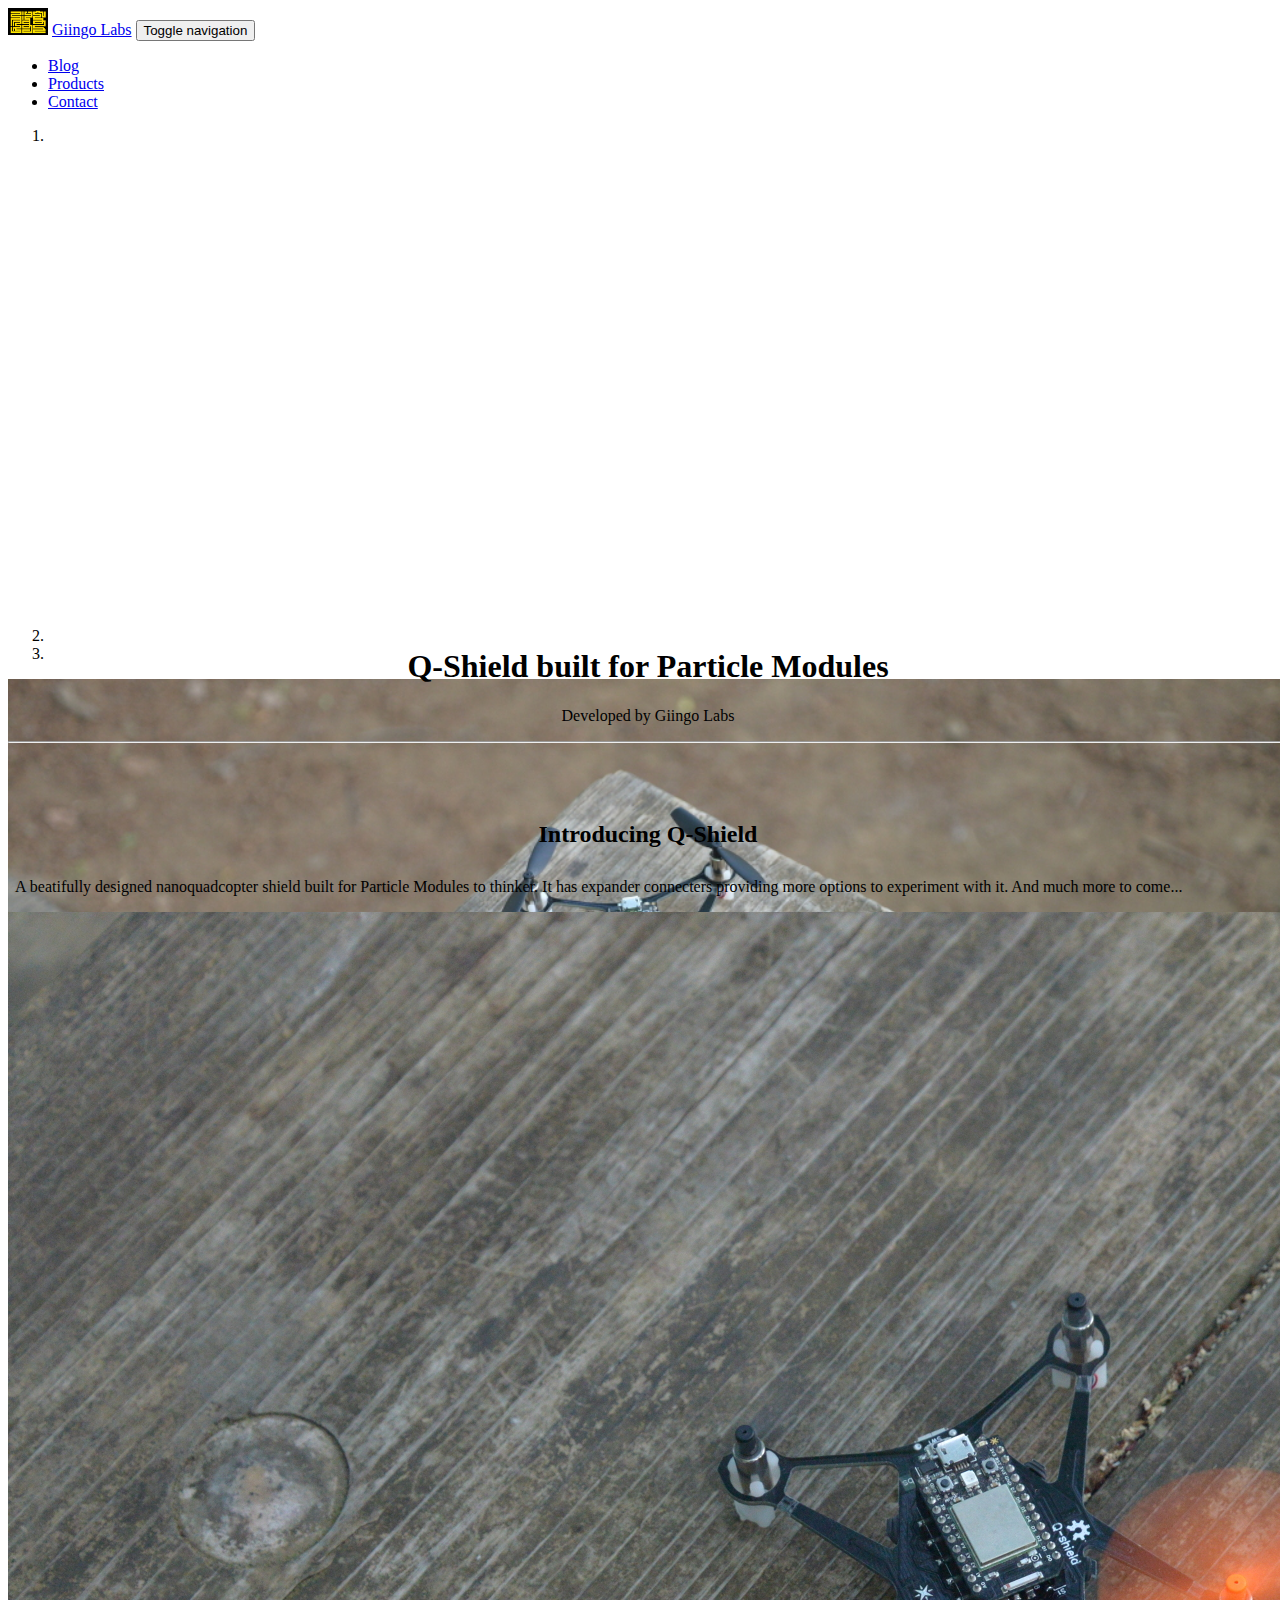
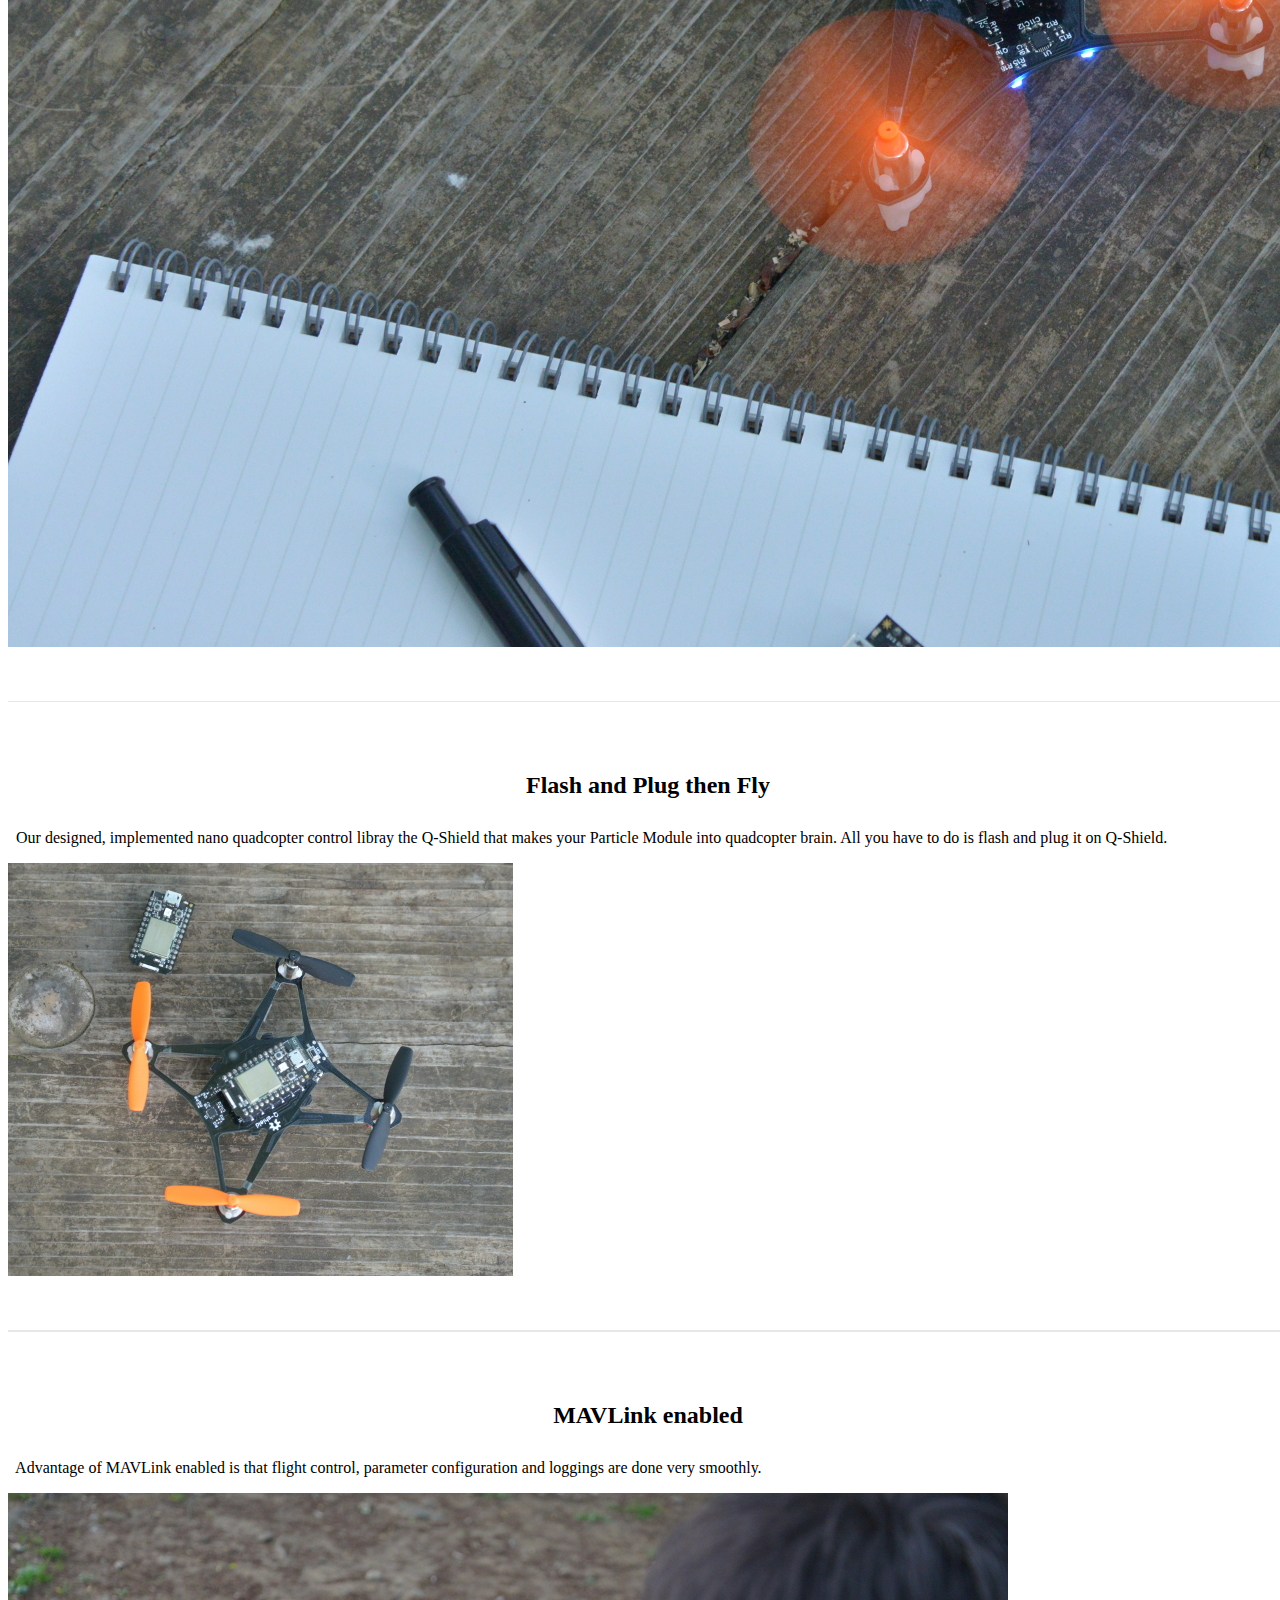
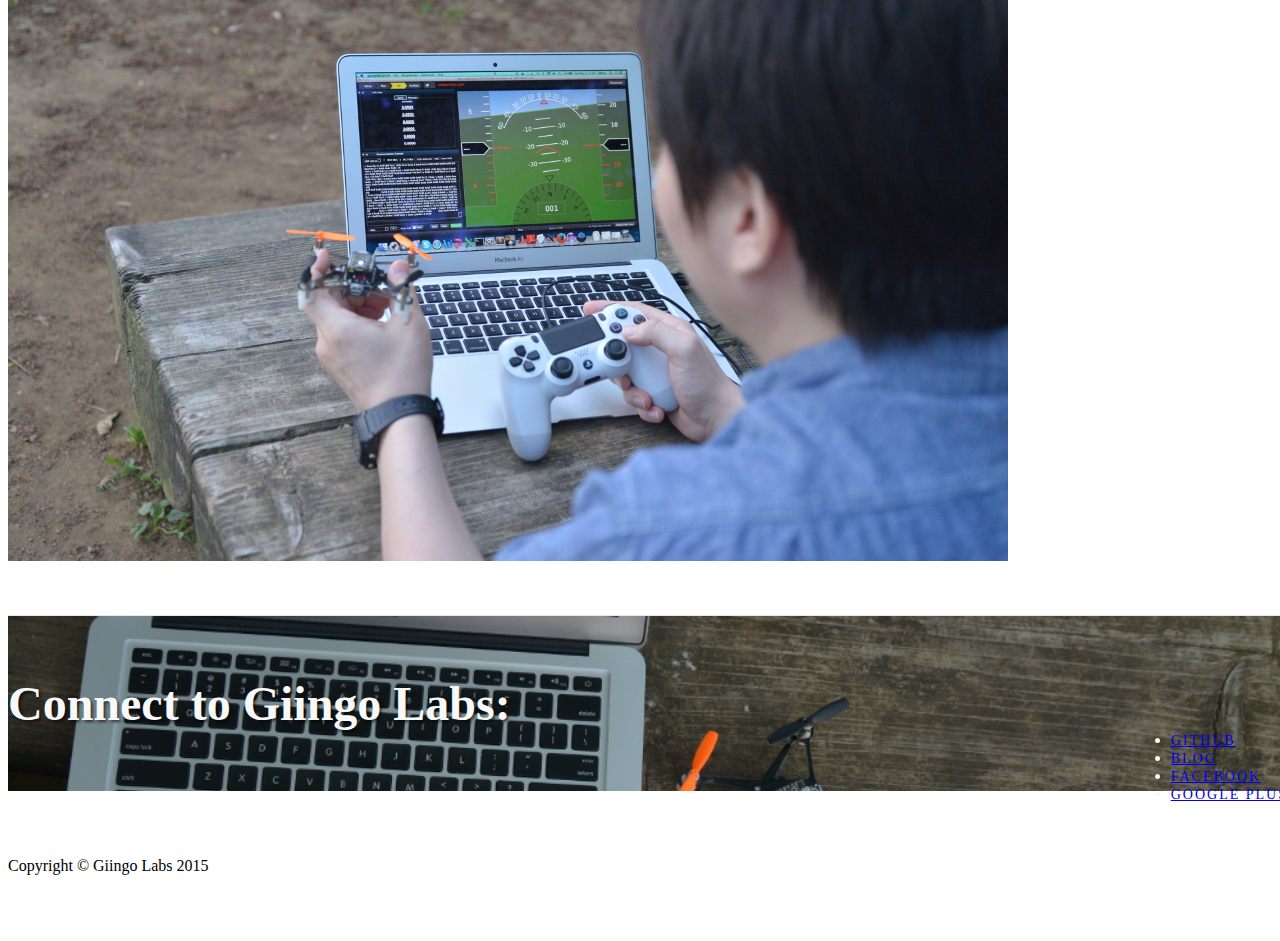
==== index.html @ 7911b2c0 "Particle Inc naming related changes" ====
<!DOCTYPE html>
<html lang="en">

<head>

    <meta charset="utf-8">
    <meta http-equiv="X-UA-Compatible" content="IE=edge">
    <meta name="viewport" content="width=device-width, initial-scale=1">
    <meta name="description" content="">
    <meta name="author" content="">

    <title>Giingo Labs</title>

    <!-- Bootstrap Core CSS -->
    <link href="css/bootstrap.min.css" rel="stylesheet">

    <!-- Custom CSS -->
    <link href="css/full-slider.css" rel="stylesheet">

    <!-- Giingo Logo -->
    <link rel="apple-touch-icon" href="./img/revisedLogoSmall.png">
    <!-- HTML5 Shim and Respond.js IE8 support of HTML5 elements and media queries -->
    <!-- WARNING: Respond.js doesn't work if you view the page via file:// -->
    <!--[if lt IE 9]>
        <script src="https://oss.maxcdn.com/libs/html5shiv/3.7.0/html5shiv.js"></script>
        <script src="https://oss.maxcdn.com/libs/respond.js/1.4.2/respond.min.js"></script>
    <![endif]-->

    <script>
        (function(i,s,o,g,r,a,m){i['GoogleAnalyticsObject']=r;i[r]=i[r]||function(){
        (i[r].q=i[r].q||[]).push(arguments)},i[r].l=1*new Date();a=s.createElement(o),
         m=s.getElementsByTagName(o)[0];a.async=1;a.src=g;m.parentNode.insertBefore(a,m)
         })(window,document,'script','//www.google-analytics.com/analytics.js','ga');

        ga('create', 'UA-62964261-1', 'auto');
        ga('send', 'pageview');
    </script>

</head>

<body>

    <!-- Navigation -->
    <nav class="navbar navbar-inverse navbar-fixed-top" role="navigation">
        <div class="container">
            <!-- Brand and toggle get grouped for better mobile display -->
            <div class="navbar-header">

                <a class="navbar-brand" href="#"><img src="./img/revisedLogoSmall.png" alt=""></a>        
                <a class="navbar-brand" href="#">Giingo Labs</a>          

                <button type="button" class="navbar-toggle" data-toggle="collapse" data-target="#bs-example-navbar-collapse-1">
                    <span class="sr-only">Toggle navigation</span>
                    <span class="icon-bar"></span>
                    <span class="icon-bar"></span>
                    <span class="icon-bar"></span>
                </button> 
            </div>

            <div class="navbar-header">

                
            </div>
            <!-- Collect the nav links, forms, and other content for toggling -->
            <div class="collapse navbar-collapse" id="bs-example-navbar-collapse-1">
                <ul class="nav navbar-nav navbar-right">
                    <li>
                        <a href="http://blog.giingo.io">Blog</a>
                    </li>
                    <li>
                        <a href="#">Products</a>
                    </li>
                    <li>
                        <a href="https://www.github.com/giingo">Contact</a>
                    </li>
                </ul>
            </div>
            <!-- /.navbar-collapse -->
        </div>
        <!-- /.container -->
    </nav>

    <!-- Full Page Image Background Carousel Header -->
    <header id="myCarousel" class="carousel slide">
        <!-- Indicators -->
        <ol class="carousel-indicators">
            <li data-target="#myCarousel" data-slide-to="0" class="active"></li>
            <li data-target="#myCarousel" data-slide-to="1"></li>
            <li data-target="#myCarousel" data-slide-to="2"></li>
        </ol>

        <!-- Wrapper for Slides -->
        <div class="carousel-inner">
            <div class="item active">
                <!-- Set the first background image using inline CSS below. -->
                <div 
                    class="fill" 
                    style="background-image:url('img/1-on-table/DSC_3504_scalled_revised.JPG');">
                </div>
                <div class="carousel-caption">
                    <h2></h2> <!-- No text -->
                </div>
            </div>

            <div class="item">
                <!-- Set the second background image using inline CSS below. -->
                <div 
                    class="fill" 
                    style="background-image:url('img/2-take-off/DSC_3575-scalled_cropped.JPG');"></div>
                <div class="carousel-caption">
                    <h2></h2> <!-- No text -->
                </div>
            </div>

            <div class="item">
                <!-- Set the third background image using inline CSS below. -->
                <div 
                    class="fill"
                    style="background-image:url('img/4-flying/DSC_3647_small.JPG');"
                    ></div>
                <div class="carousel-caption">
                    <h2></h2> <!-- No text -->
                </div>
            </div>
        </div>

        <!-- Controls -->
        <a class="left carousel-control" href="#myCarousel" data-slide="prev">
            <span class="icon-prev"></span>
        </a>
        <a class="right carousel-control" href="#myCarousel" data-slide="next">
            <span class="icon-next"></span>
        </a>

    </header>

    <!-- Page Content -->
    <div class="container">

        <div class="row">
            <div class="col-lg-12" align="center">
                <h1>Q-Shield built for Particle Modules</h1>
                <p>Developed by Giingo Labs </p>
            </div>
        </div>

        <hr>

    <div class="content-section-a">
        <div class="container">
            <div class="row">
                <div class="col-lg-5 col-sm-6">
                    <div class="clearfix"></div>
                    <h2 class="section-heading" align="center">Introducing Q-Shield<br></h2>
                    <p class="lead">
                        &nbsp A beatifully designed nanoquadcopter shield built for Particle Modules to thinker. It has expander connecters providing more options to experiment with it. And much more to come...  </p>
                </div>

                <div class="col-lg-5 col-lg-offset-2 col-sm-6">
                    <img class="img-responsive" src="img/3-app/DSC_3523_scalled.JPG" alt="">
                </div>
            </div>

        </div>
        <!-- /.container -->
    </div>
    <!-- /.content-section-a -->

    <div class="content-section-b">
        <div class="container" >
            <div class="row">
                <div class="col-lg-5 col-sm-6">
                    <div class="clearfix"></div>
                    <h2 class="section-heading" align="center">Flash and Plug then Fly<br></h2>
                    <p class="lead" class="text-center"> 
                        &nbsp Our designed, implemented nano quadcopter control libray the Q-Shield that makes your Particle Module into quadcopter brain. All you have to do is flash and plug it on Q-Shield. 
                    </p>
                </div>

                <div class="col-lg-5 col-lg-offset-2 col-sm-6">
                    <img class="img-responsive" 
                    src="img/1-on-table/DSC_3484_scalled_cropped_revised.JPG" alt="">
                </div>

            </div>

        </div>
        <!-- /.container -->
    </div>
    <!-- /.content-section-b -->

    <div class="content-section-c">
        <div class="container">
            <div class="row">
                <div class="col-lg-5 col-sm-6">
                    <div class="clearfix"></div>
                    <h2 class="section-heading" align="center">MAVLink enabled<br></h2>
                    <p class="lead" class="text-center">
                        &nbsp Advantage of MAVLink enabled is that flight control, parameter configuration and loggings are done very smoothly.
                        </p>
                </div>
                <div class="col-lg-5 col-lg-offset-2 col-sm-6">
                    <img class="img-responsive" src="img/5-mavlink/DSC_3652_scalled.JPG" alt="">
                </div>
            </div>

        </div>
        <!-- /.container -->
    </div>
    <!-- /.content-section-c -->


    <div class="banner">
        <div class="container">
            <div class="row">
                <div class="col-lg-6">
                    <h2>Connect to Giingo Labs:</h2>
                </div>
                
                <div class="col-lg-6">
                    <ul class="list-inline banner-social-buttons">
                    
                        <li>
                        <a href="https://github.com/giingo" 
                        class="btn btn-default btn-lg">
                            <i class="fa fa-github fa-fw"></i> 
                            <span class="network-name">github</span></a>
                        </li>
                    
                        <li>
                        <a href="http://blog.giingo.io" 
                        class="btn btn-default btn-lg">
                            <i class="fa fa-blog fa-fw"></i> 
                            <span class="network-name">blog</span></a>
                        </li>

                        <li>
                        <a href="http://facebook.com/giingo.labs" 
                        class="btn btn-default btn-lg">
                            <i class="fa fa-blog fa-fw"></i> 
                            <span class="network-name">Facebook</span></a>
                        </li>

                        <li>
                        <a href="https://plus.google.com/b/112785644583143679120/112785644583143679120/posts?hl=en&service=PLUS" 
                        class="btn btn-default btn-lg">
                            <i class="fa fa-blog fa-fw"></i> 
                            <span class="network-name">Google Plus</span></a>
                        </li>
                    </ul>
               </div> 

            </div>
        </div>
        <!-- /.container -->
    </div>
    <!-- ./banner -->

      <!-- Footer -->
    <footer>
        <div class="container">
            <div class="row">
                <div class="col-lg-12">
                    <p>Copyright &copy; Giingo Labs 2015</p>
                </div>
            </div>
            <!-- /.row -->
        </div>    
    </footer>

    <!-- jQuery -->
    <script src="js/jquery.js"></script>

    <!-- Bootstrap Core JavaScript -->
    <script src="js/bootstrap.min.js"></script>

    <!-- Script to Activate the Carousel -->
    <script>
    $('.carousel').carousel({
        interval: 4500 //changes the speed
    })
    </script>

</body>

</html>
---- css/full-slider.css ----
/*!
 * Start Bootstrap - Full Slider HTML Template (http://startbootstrap.com)
 * Code licensed under the Apache License v2.0.
 * For details, see http://www.apache.org/licenses/LICENSE-2.0.
 */

html,
body {
    width: 100%;
    height: 100%;
}

.carousel,
.item,
.active {
    height: 500px;
}

.carousel-inner {
    height: 100%;
}

/* Background images are set within the HTML using inline CSS, not here */

.fill {
    width: 100%;
    height: 100%;
    background-position: center;
    -webkit-background-size: cover;
    -moz-background-size: cover;
    background-size: cover;
    -o-background-size: cover;
}

.network-name {
    text-transform: uppercase;
    font-size: 14px;
    font-weight: 400;
    letter-spacing: 2px;
}

.content-section-a {
    padding: 50px 0;
}

.content-section-b {
    padding: 50px 0;
    border-top: 1px solid #e7e7e7;
    border-bottom: 1px solid #e7e7e7;
}

.content-section-c {
    padding: 50px 0;
    border-top: 1px solid #e7e7e7;
    border-bottom: 1px solid #e7e7e7;
}

.section-heading {
    margin-bottom: 30px;
}

.section-heading-spacer {
    float: left;
    width: 200px;
    border-top: 3px solid #e7e7e7;
}

.banner {
    padding: 60px 0;
    color: #f8f8f8;
    background: url(../img/6-banner/DSC_3572_cropped_scalled.JPG) ;
    background-size: cover;
}

.banner h2 {
    margin: 0;
    text-shadow: 2px 2px 3px rgba(0,0,0,0.6);
    font-size: 3em;
}

.banner ul {
    margin-bottom: 0;
}

.banner-social-buttons {
    float: right;
    margin-top: 0;
}


@media(max-width:1199px) {
    ul.banner-social-buttons {
        float: left;
        margin-top: 15px;
    }
}

@media(max-width:767px) {
    .banner h2 {
        margin: 0;
        text-shadow: 2px 2px 3px rgba(0,0,0,0.6);
        font-size: 3em;
    }

    ul.banner-social-buttons > li {
        display: block;
        margin-bottom: 20px;
        padding: 0;
    }

    ul.banner-social-buttons > li:last-child {
        margin-bottom: 0;
    }
}

footer {
    padding: 50px 0;
}

p.copyright {
    margin: 15px 0 0;
}
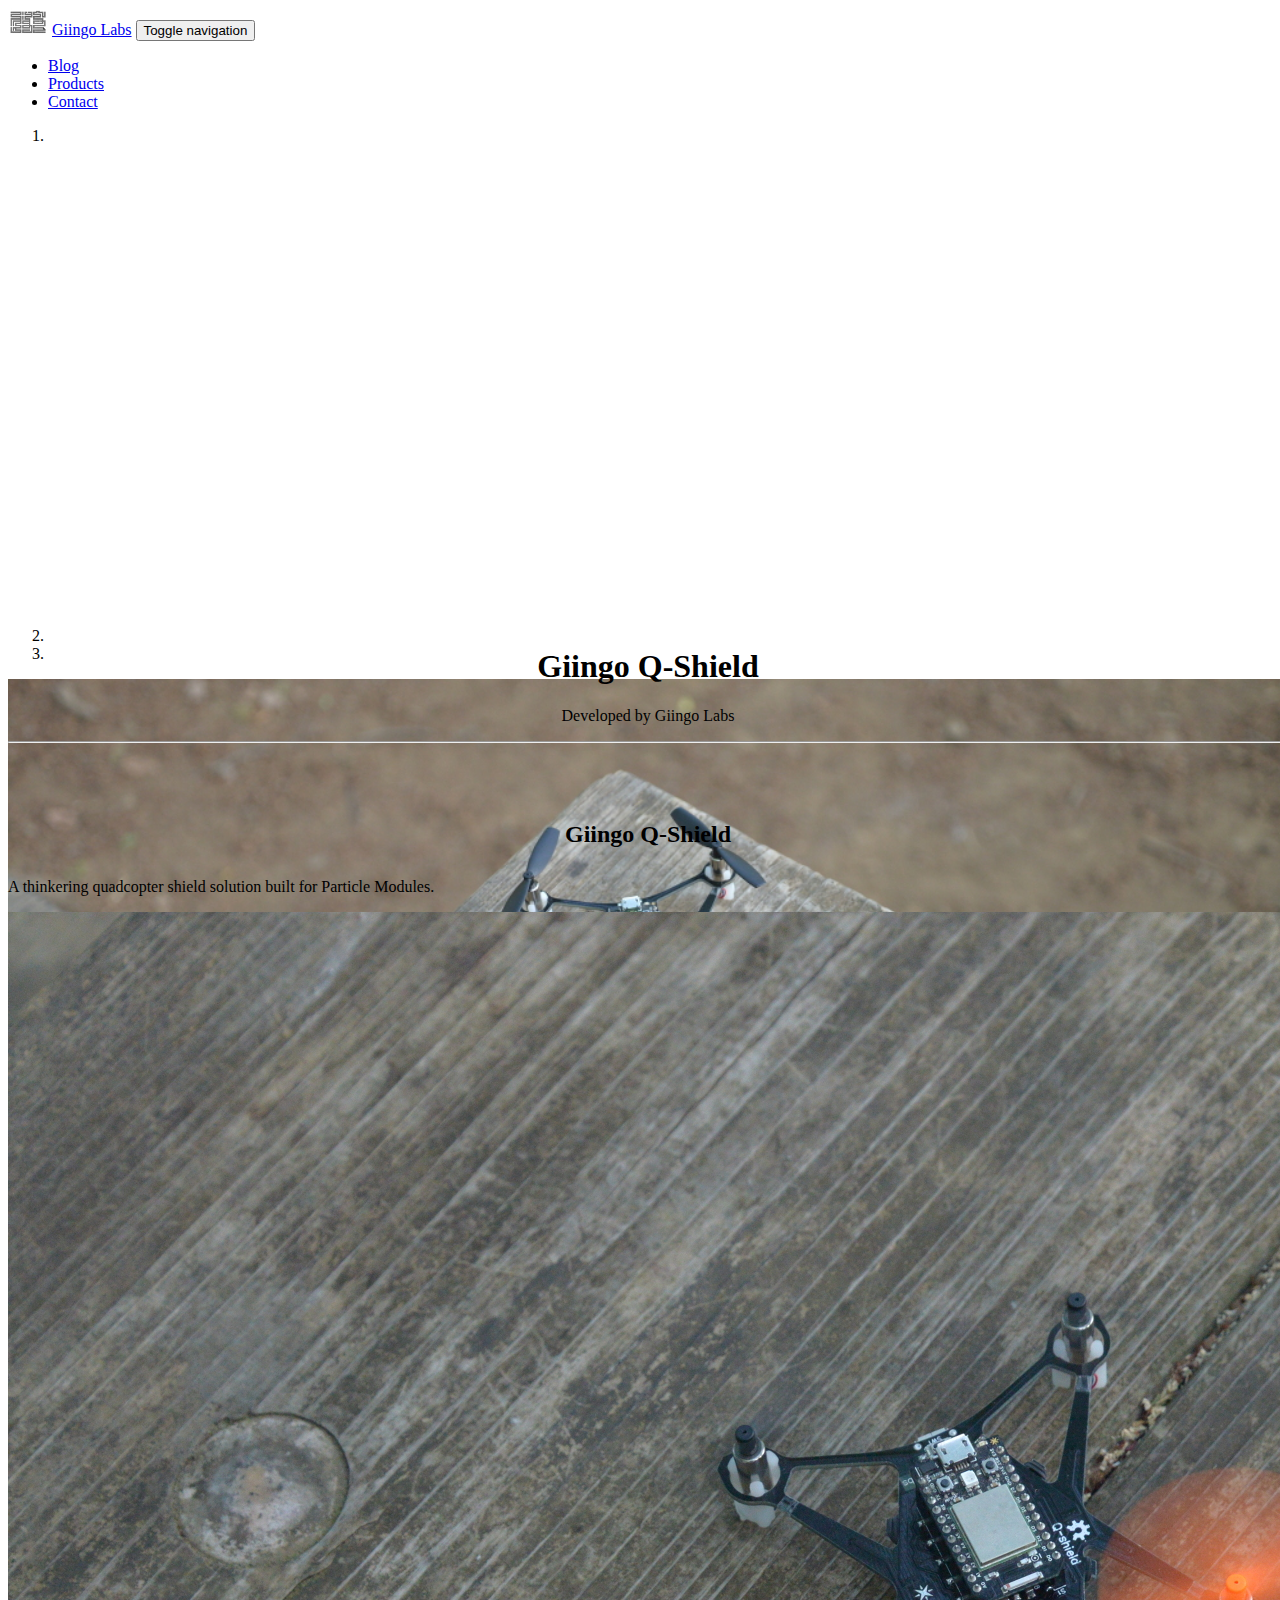
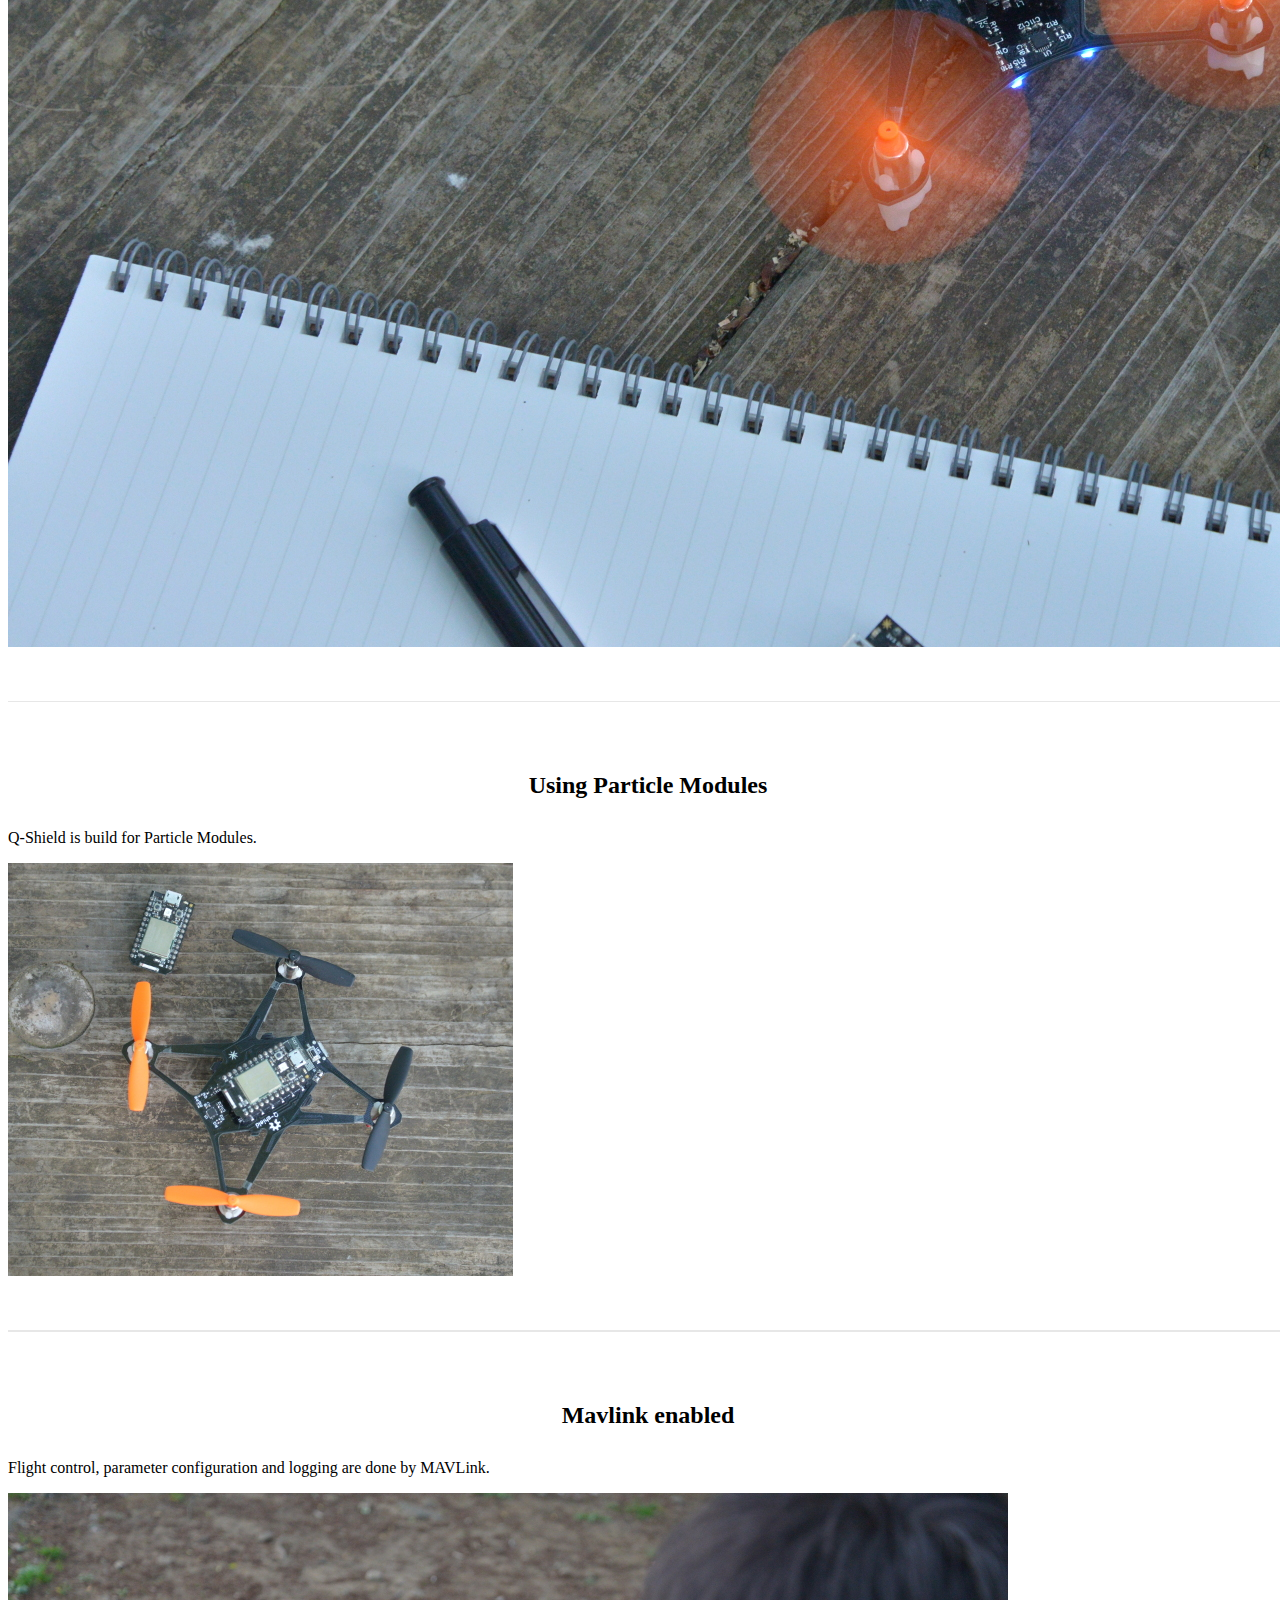
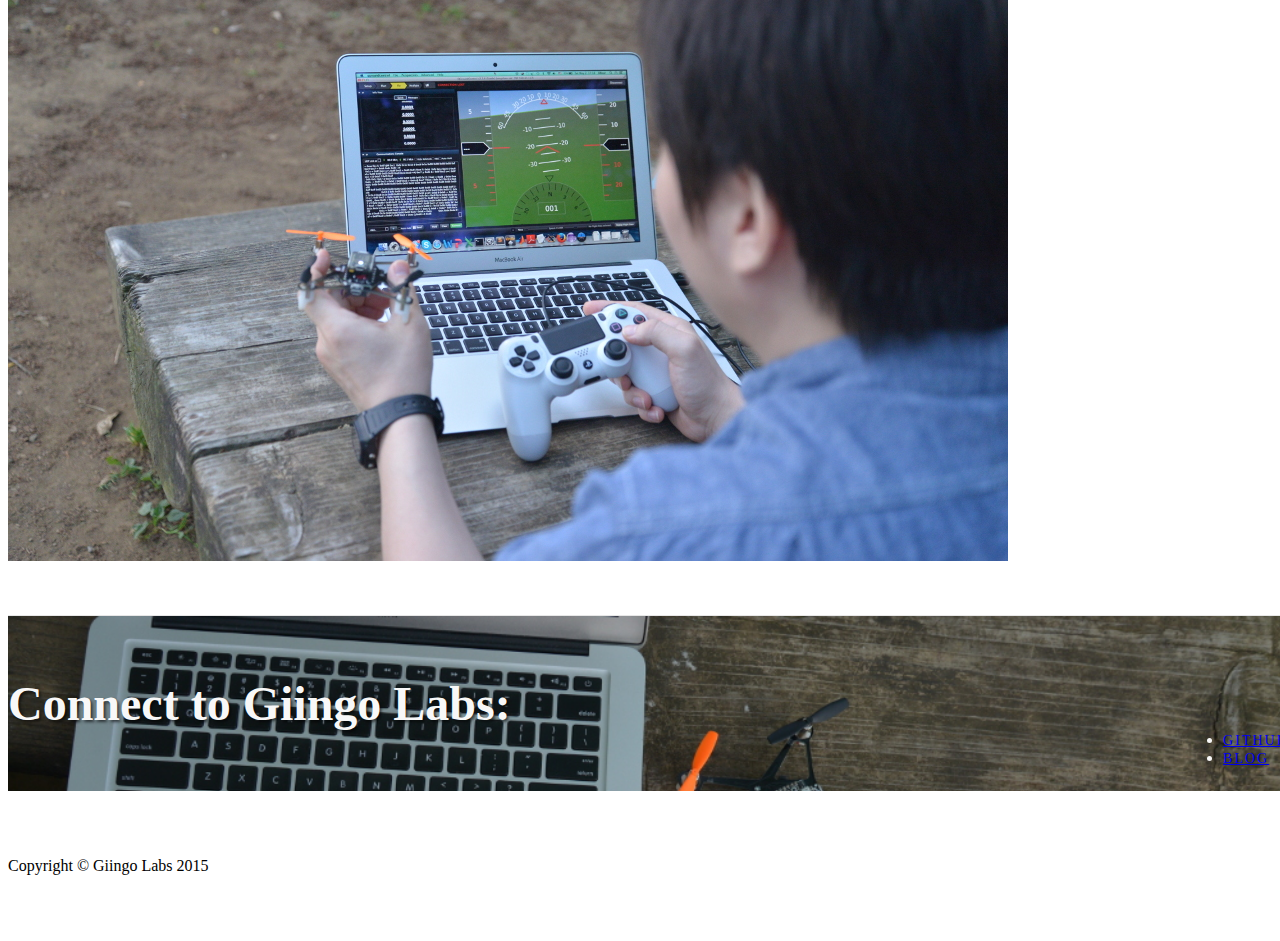
==== commit 96587641: "Particle Inc naming changes applied" ====
--- a/index.html
+++ b/index.html
@@ -18,7 +18,7 @@
     <link href="css/full-slider.css" rel="stylesheet">
 
     <!-- Giingo Logo -->
-    <link rel="apple-touch-icon" href="./img/revisedLogoSmall.png">
+    <link rel="apple-touch-icon" href="./img/logo.png">
     <!-- HTML5 Shim and Respond.js IE8 support of HTML5 elements and media queries -->
     <!-- WARNING: Respond.js doesn't work if you view the page via file:// -->
     <!--[if lt IE 9]>
@@ -46,7 +46,7 @@
             <!-- Brand and toggle get grouped for better mobile display -->
             <div class="navbar-header">
 
-                <a class="navbar-brand" href="#"><img src="./img/revisedLogoSmall.png" alt=""></a>        
+                <a class="navbar-brand" href="#"><img src="./img/logo.png" alt=""></a>        
                 <a class="navbar-brand" href="#">Giingo Labs</a>          
 
                 <button type="button" class="navbar-toggle" data-toggle="collapse" data-target="#bs-example-navbar-collapse-1">
@@ -95,7 +95,7 @@
                 <!-- Set the first background image using inline CSS below. -->
                 <div 
                     class="fill" 
-                    style="background-image:url('img/1-on-table/DSC_3504_scalled_revised.JPG');">
+                    style="background-image:url('img/1-on-table/DSC_3504_scalled.JPG');">
                 </div>
                 <div class="carousel-caption">
                     <h2></h2> <!-- No text -->
@@ -139,7 +139,7 @@
 
         <div class="row">
             <div class="col-lg-12" align="center">
-                <h1>Q-Shield built for Particle Modules</h1>
+                <h1>Giingo Q-Shield</h1>
                 <p>Developed by Giingo Labs </p>
             </div>
         </div>
@@ -151,9 +151,9 @@
             <div class="row">
                 <div class="col-lg-5 col-sm-6">
                     <div class="clearfix"></div>
-                    <h2 class="section-heading" align="center">Introducing Q-Shield<br></h2>
+                    <h2 class="section-heading" align="center">Giingo Q-Shield<br></h2>
                     <p class="lead">
-                        &nbsp A beatifully designed nanoquadcopter shield built for Particle Modules to thinker. It has expander connecters providing more options to experiment with it. And much more to come...  </p>
+                        A thinkering quadcopter shield solution built for Particle Modules.</p>
                 </div>
 
                 <div class="col-lg-5 col-lg-offset-2 col-sm-6">
@@ -168,18 +168,18 @@
 
     <div class="content-section-b">
         <div class="container" >
-            <div class="row">
+
+            <div class="row">
+                
                 <div class="col-lg-5 col-sm-6">
                     <div class="clearfix"></div>
-                    <h2 class="section-heading" align="center">Flash and Plug then Fly<br></h2>
-                    <p class="lead" class="text-center"> 
-                        &nbsp Our designed, implemented nano quadcopter control libray the Q-Shield that makes your Particle Module into quadcopter brain. All you have to do is flash and plug it on Q-Shield. 
-                    </p>
+                    <h2 class="section-heading" align="center">Using Particle Modules<br></h2>
+                    <p> Q-Shield is build for Particle Modules.</p>
                 </div>
 
                 <div class="col-lg-5 col-lg-offset-2 col-sm-6">
                     <img class="img-responsive" 
-                    src="img/1-on-table/DSC_3484_scalled_cropped_revised.JPG" alt="">
+                    src="img/1-on-table/DSC_3484_scalled_cropped.JPG" alt="">
                 </div>
 
             </div>
@@ -194,10 +194,9 @@
             <div class="row">
                 <div class="col-lg-5 col-sm-6">
                     <div class="clearfix"></div>
-                    <h2 class="section-heading" align="center">MAVLink enabled<br></h2>
-                    <p class="lead" class="text-center">
-                        &nbsp Advantage of MAVLink enabled is that flight control, parameter configuration and loggings are done very smoothly.
-                        </p>
+                    <h2 class="section-heading" align="center">Mavlink enabled<br></h2>
+                    <p class="lead" class="text-center">Flight control, parameter configuration 
+                                    and logging are done by MAVLink. </p>
                 </div>
                 <div class="col-lg-5 col-lg-offset-2 col-sm-6">
                     <img class="img-responsive" src="img/5-mavlink/DSC_3652_scalled.JPG" alt="">
@@ -233,20 +232,6 @@
                             <i class="fa fa-blog fa-fw"></i> 
                             <span class="network-name">blog</span></a>
                         </li>
-
-                        <li>
-                        <a href="http://facebook.com/giingo.labs" 
-                        class="btn btn-default btn-lg">
-                            <i class="fa fa-blog fa-fw"></i> 
-                            <span class="network-name">Facebook</span></a>
-                        </li>
-
-                        <li>
-                        <a href="https://plus.google.com/b/112785644583143679120/112785644583143679120/posts?hl=en&service=PLUS" 
-                        class="btn btn-default btn-lg">
-                            <i class="fa fa-blog fa-fw"></i> 
-                            <span class="network-name">Google Plus</span></a>
-                        </li>
                     </ul>
                </div> 
 
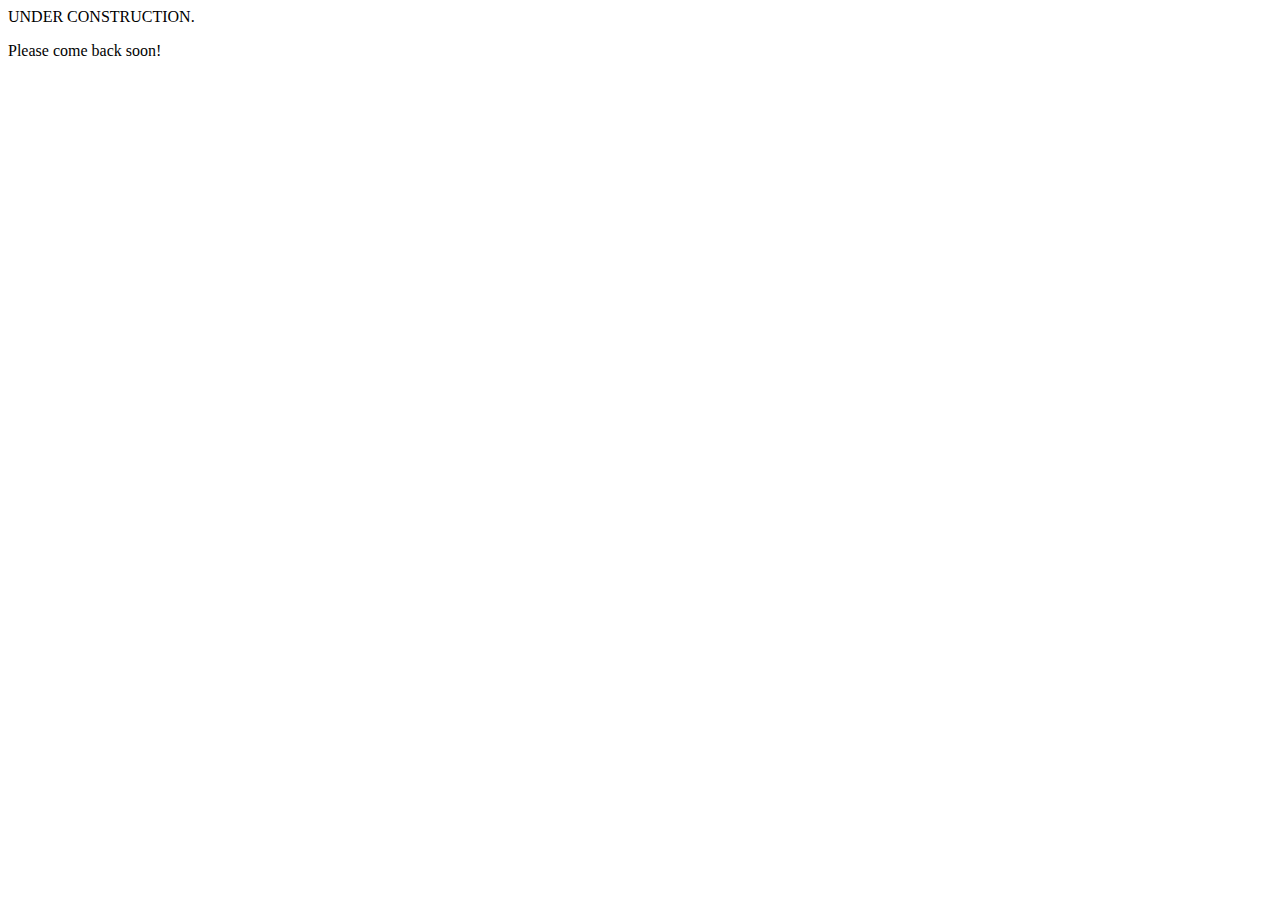
==== commit 210d9b29: "Changed for UNDER CONSTRUCTION" ====
--- a/index.html
+++ b/index.html
@@ -1,30 +1,7 @@
-<!DOCTYPE html>
-<html lang="en">
-
+<!DOCTYPE>
+<html>
 <head>
-
-    <meta charset="utf-8">
-    <meta http-equiv="X-UA-Compatible" content="IE=edge">
-    <meta name="viewport" content="width=device-width, initial-scale=1">
-    <meta name="description" content="">
-    <meta name="author" content="">
-
     <title>Giingo Labs</title>
-
-    <!-- Bootstrap Core CSS -->
-    <link href="css/bootstrap.min.css" rel="stylesheet">
-
-    <!-- Custom CSS -->
-    <link href="css/full-slider.css" rel="stylesheet">
-
-    <!-- Giingo Logo -->
-    <link rel="apple-touch-icon" href="./img/logo.png">
-    <!-- HTML5 Shim and Respond.js IE8 support of HTML5 elements and media queries -->
-    <!-- WARNING: Respond.js doesn't work if you view the page via file:// -->
-    <!--[if lt IE 9]>
-        <script src="https://oss.maxcdn.com/libs/html5shiv/3.7.0/html5shiv.js"></script>
-        <script src="https://oss.maxcdn.com/libs/respond.js/1.4.2/respond.min.js"></script>
-    <![endif]-->
 
     <script>
         (function(i,s,o,g,r,a,m){i['GoogleAnalyticsObject']=r;i[r]=i[r]||function(){
@@ -37,235 +14,10 @@
     </script>
 
 </head>
-
-<body>
-
-    <!-- Navigation -->
-    <nav class="navbar navbar-inverse navbar-fixed-top" role="navigation">
-        <div class="container">
-            <!-- Brand and toggle get grouped for better mobile display -->
-            <div class="navbar-header">
-
-                <a class="navbar-brand" href="#"><img src="./img/logo.png" alt=""></a>        
-                <a class="navbar-brand" href="#">Giingo Labs</a>          
-
-                <button type="button" class="navbar-toggle" data-toggle="collapse" data-target="#bs-example-navbar-collapse-1">
-                    <span class="sr-only">Toggle navigation</span>
-                    <span class="icon-bar"></span>
-                    <span class="icon-bar"></span>
-                    <span class="icon-bar"></span>
-                </button> 
-            </div>
-
-            <div class="navbar-header">
-
-                
-            </div>
-            <!-- Collect the nav links, forms, and other content for toggling -->
-            <div class="collapse navbar-collapse" id="bs-example-navbar-collapse-1">
-                <ul class="nav navbar-nav navbar-right">
-                    <li>
-                        <a href="http://blog.giingo.io">Blog</a>
-                    </li>
-                    <li>
-                        <a href="#">Products</a>
-                    </li>
-                    <li>
-                        <a href="https://www.github.com/giingo">Contact</a>
-                    </li>
-                </ul>
-            </div>
-            <!-- /.navbar-collapse -->
-        </div>
-        <!-- /.container -->
-    </nav>
-
-    <!-- Full Page Image Background Carousel Header -->
-    <header id="myCarousel" class="carousel slide">
-        <!-- Indicators -->
-        <ol class="carousel-indicators">
-            <li data-target="#myCarousel" data-slide-to="0" class="active"></li>
-            <li data-target="#myCarousel" data-slide-to="1"></li>
-            <li data-target="#myCarousel" data-slide-to="2"></li>
-        </ol>
-
-        <!-- Wrapper for Slides -->
-        <div class="carousel-inner">
-            <div class="item active">
-                <!-- Set the first background image using inline CSS below. -->
-                <div 
-                    class="fill" 
-                    style="background-image:url('img/1-on-table/DSC_3504_scalled.JPG');">
-                </div>
-                <div class="carousel-caption">
-                    <h2></h2> <!-- No text -->
-                </div>
-            </div>
-
-            <div class="item">
-                <!-- Set the second background image using inline CSS below. -->
-                <div 
-                    class="fill" 
-                    style="background-image:url('img/2-take-off/DSC_3575-scalled_cropped.JPG');"></div>
-                <div class="carousel-caption">
-                    <h2></h2> <!-- No text -->
-                </div>
-            </div>
-
-            <div class="item">
-                <!-- Set the third background image using inline CSS below. -->
-                <div 
-                    class="fill"
-                    style="background-image:url('img/4-flying/DSC_3647_small.JPG');"
-                    ></div>
-                <div class="carousel-caption">
-                    <h2></h2> <!-- No text -->
-                </div>
-            </div>
-        </div>
-
-        <!-- Controls -->
-        <a class="left carousel-control" href="#myCarousel" data-slide="prev">
-            <span class="icon-prev"></span>
-        </a>
-        <a class="right carousel-control" href="#myCarousel" data-slide="next">
-            <span class="icon-next"></span>
-        </a>
-
-    </header>
-
-    <!-- Page Content -->
-    <div class="container">
-
-        <div class="row">
-            <div class="col-lg-12" align="center">
-                <h1>Giingo Q-Shield</h1>
-                <p>Developed by Giingo Labs </p>
-            </div>
-        </div>
-
-        <hr>
-
-    <div class="content-section-a">
-        <div class="container">
-            <div class="row">
-                <div class="col-lg-5 col-sm-6">
-                    <div class="clearfix"></div>
-                    <h2 class="section-heading" align="center">Giingo Q-Shield<br></h2>
-                    <p class="lead">
-                        A thinkering quadcopter shield solution built for Particle Modules.</p>
-                </div>
-
-                <div class="col-lg-5 col-lg-offset-2 col-sm-6">
-                    <img class="img-responsive" src="img/3-app/DSC_3523_scalled.JPG" alt="">
-                </div>
-            </div>
-
-        </div>
-        <!-- /.container -->
-    </div>
-    <!-- /.content-section-a -->
-
-    <div class="content-section-b">
-        <div class="container" >
-
-            <div class="row">
-                
-                <div class="col-lg-5 col-sm-6">
-                    <div class="clearfix"></div>
-                    <h2 class="section-heading" align="center">Using Particle Modules<br></h2>
-                    <p> Q-Shield is build for Particle Modules.</p>
-                </div>
-
-                <div class="col-lg-5 col-lg-offset-2 col-sm-6">
-                    <img class="img-responsive" 
-                    src="img/1-on-table/DSC_3484_scalled_cropped.JPG" alt="">
-                </div>
-
-            </div>
-
-        </div>
-        <!-- /.container -->
-    </div>
-    <!-- /.content-section-b -->
-
-    <div class="content-section-c">
-        <div class="container">
-            <div class="row">
-                <div class="col-lg-5 col-sm-6">
-                    <div class="clearfix"></div>
-                    <h2 class="section-heading" align="center">Mavlink enabled<br></h2>
-                    <p class="lead" class="text-center">Flight control, parameter configuration 
-                                    and logging are done by MAVLink. </p>
-                </div>
-                <div class="col-lg-5 col-lg-offset-2 col-sm-6">
-                    <img class="img-responsive" src="img/5-mavlink/DSC_3652_scalled.JPG" alt="">
-                </div>
-            </div>
-
-        </div>
-        <!-- /.container -->
-    </div>
-    <!-- /.content-section-c -->
-
-
-    <div class="banner">
-        <div class="container">
-            <div class="row">
-                <div class="col-lg-6">
-                    <h2>Connect to Giingo Labs:</h2>
-                </div>
-                
-                <div class="col-lg-6">
-                    <ul class="list-inline banner-social-buttons">
-                    
-                        <li>
-                        <a href="https://github.com/giingo" 
-                        class="btn btn-default btn-lg">
-                            <i class="fa fa-github fa-fw"></i> 
-                            <span class="network-name">github</span></a>
-                        </li>
-                    
-                        <li>
-                        <a href="http://blog.giingo.io" 
-                        class="btn btn-default btn-lg">
-                            <i class="fa fa-blog fa-fw"></i> 
-                            <span class="network-name">blog</span></a>
-                        </li>
-                    </ul>
-               </div> 
-
-            </div>
-        </div>
-        <!-- /.container -->
-    </div>
-    <!-- ./banner -->
-
-      <!-- Footer -->
-    <footer>
-        <div class="container">
-            <div class="row">
-                <div class="col-lg-12">
-                    <p>Copyright &copy; Giingo Labs 2015</p>
-                </div>
-            </div>
-            <!-- /.row -->
-        </div>    
-    </footer>
-
-    <!-- jQuery -->
-    <script src="js/jquery.js"></script>
-
-    <!-- Bootstrap Core JavaScript -->
-    <script src="js/bootstrap.min.js"></script>
-
-    <!-- Script to Activate the Carousel -->
-    <script>
-    $('.carousel').carousel({
-        interval: 4500 //changes the speed
-    })
-    </script>
-
-</body>
-
+<!-- Giingo Logo -->
+    <link rel="apple-touch-icon" href="./img/logo.png">
+    <bodyd>
+        <p>UNDER CONSTRUCTION.</p>
+        <p>Please come back soon!</p>
+    </body>
 </html>
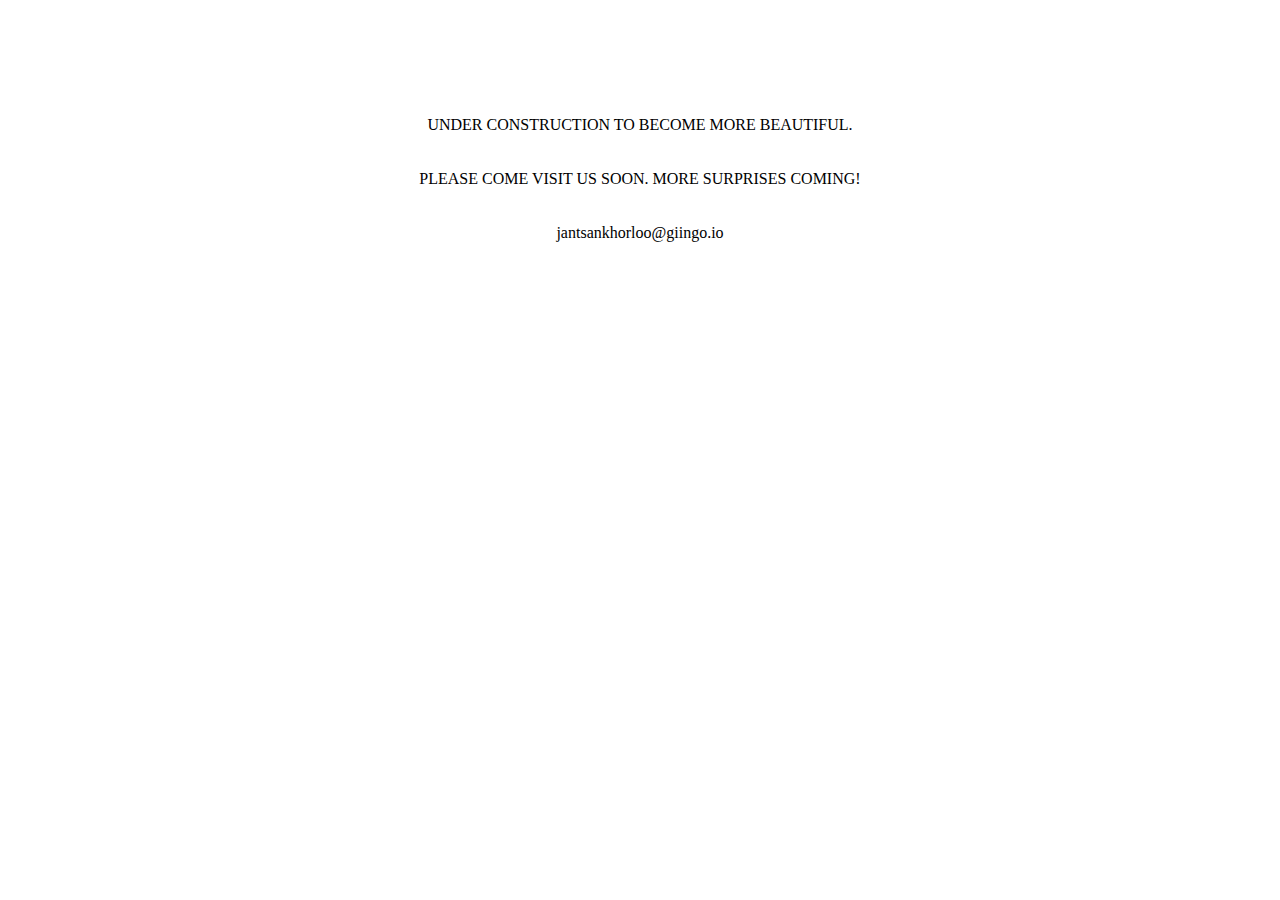
==== commit 5abd86a4: "added text to the underconstruction html" ====
--- a/index.html
+++ b/index.html
@@ -17,7 +17,13 @@
 <!-- Giingo Logo -->
     <link rel="apple-touch-icon" href="./img/logo.png">
     <bodyd>
-        <p>UNDER CONSTRUCTION.</p>
-        <p>Please come back soon!</p>
+        <br></br>
+        <br></br>
+        <br></br>
+        <center>UNDER CONSTRUCTION TO BECOME MORE BEAUTIFUL.</center>
+        <br></br>
+        <center>PLEASE COME VISIT US SOON. MORE SURPRISES COMING!</center>
+        <br></br>
+        <center>jantsankhorloo@giingo.io</center>
     </body>
 </html>
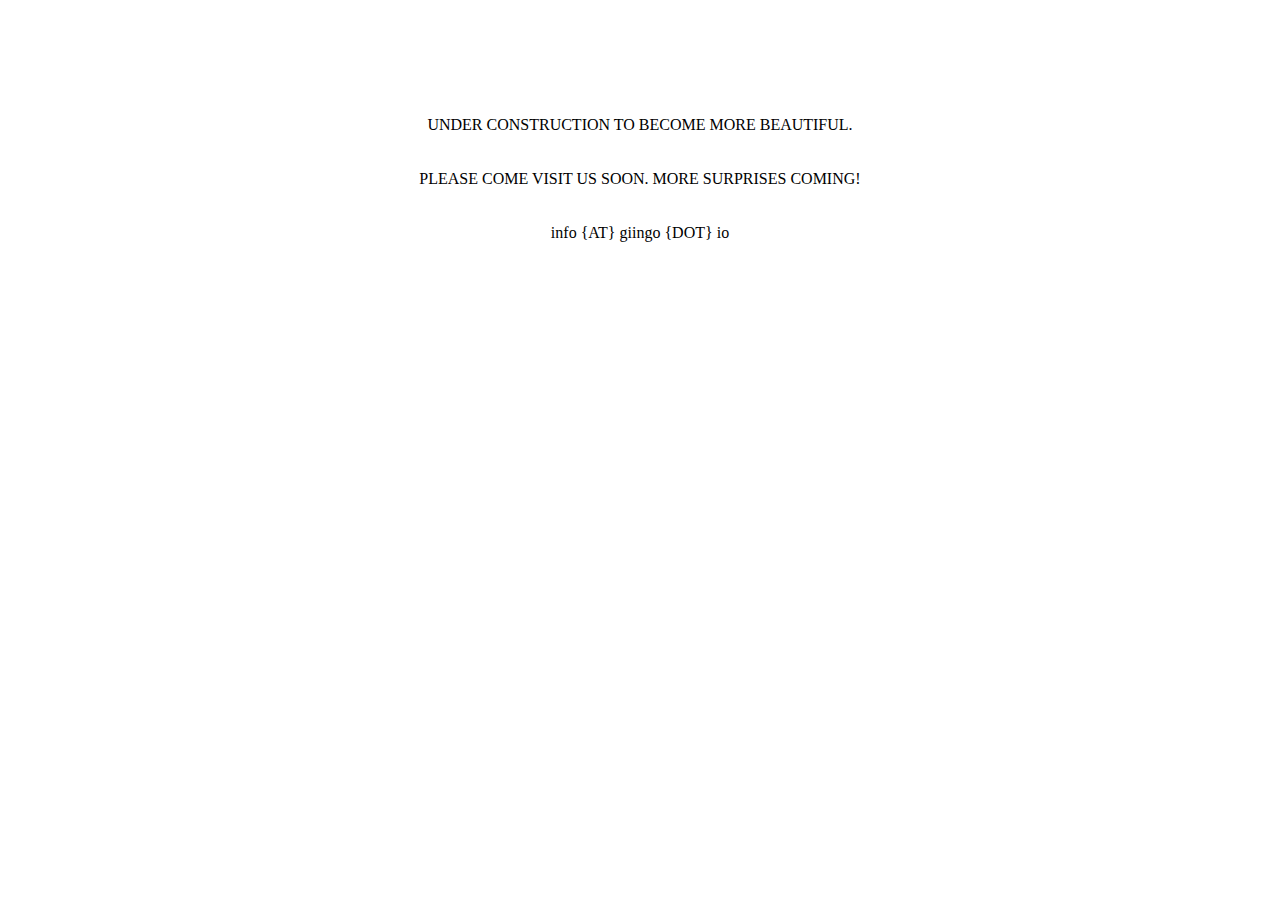
==== commit a1a4057a: "Update index.html" ====
--- a/index.html
+++ b/index.html
@@ -2,6 +2,7 @@
 <html>
 <head>
     <title>Giingo Labs</title>
+
 
     <script>
         (function(i,s,o,g,r,a,m){i['GoogleAnalyticsObject']=r;i[r]=i[r]||function(){
@@ -14,9 +15,8 @@
     </script>
 
 </head>
-<!-- Giingo Logo -->
-    <link rel="apple-touch-icon" href="./img/logo.png">
-    <bodyd>
+
+    <body>
         <br></br>
         <br></br>
         <br></br>
@@ -24,6 +24,7 @@
         <br></br>
         <center>PLEASE COME VISIT US SOON. MORE SURPRISES COMING!</center>
         <br></br>
-        <center>jantsankhorloo@giingo.io</center>
+        <center>info {AT} giingo {DOT} io</center>
     </body>
+    
 </html>
